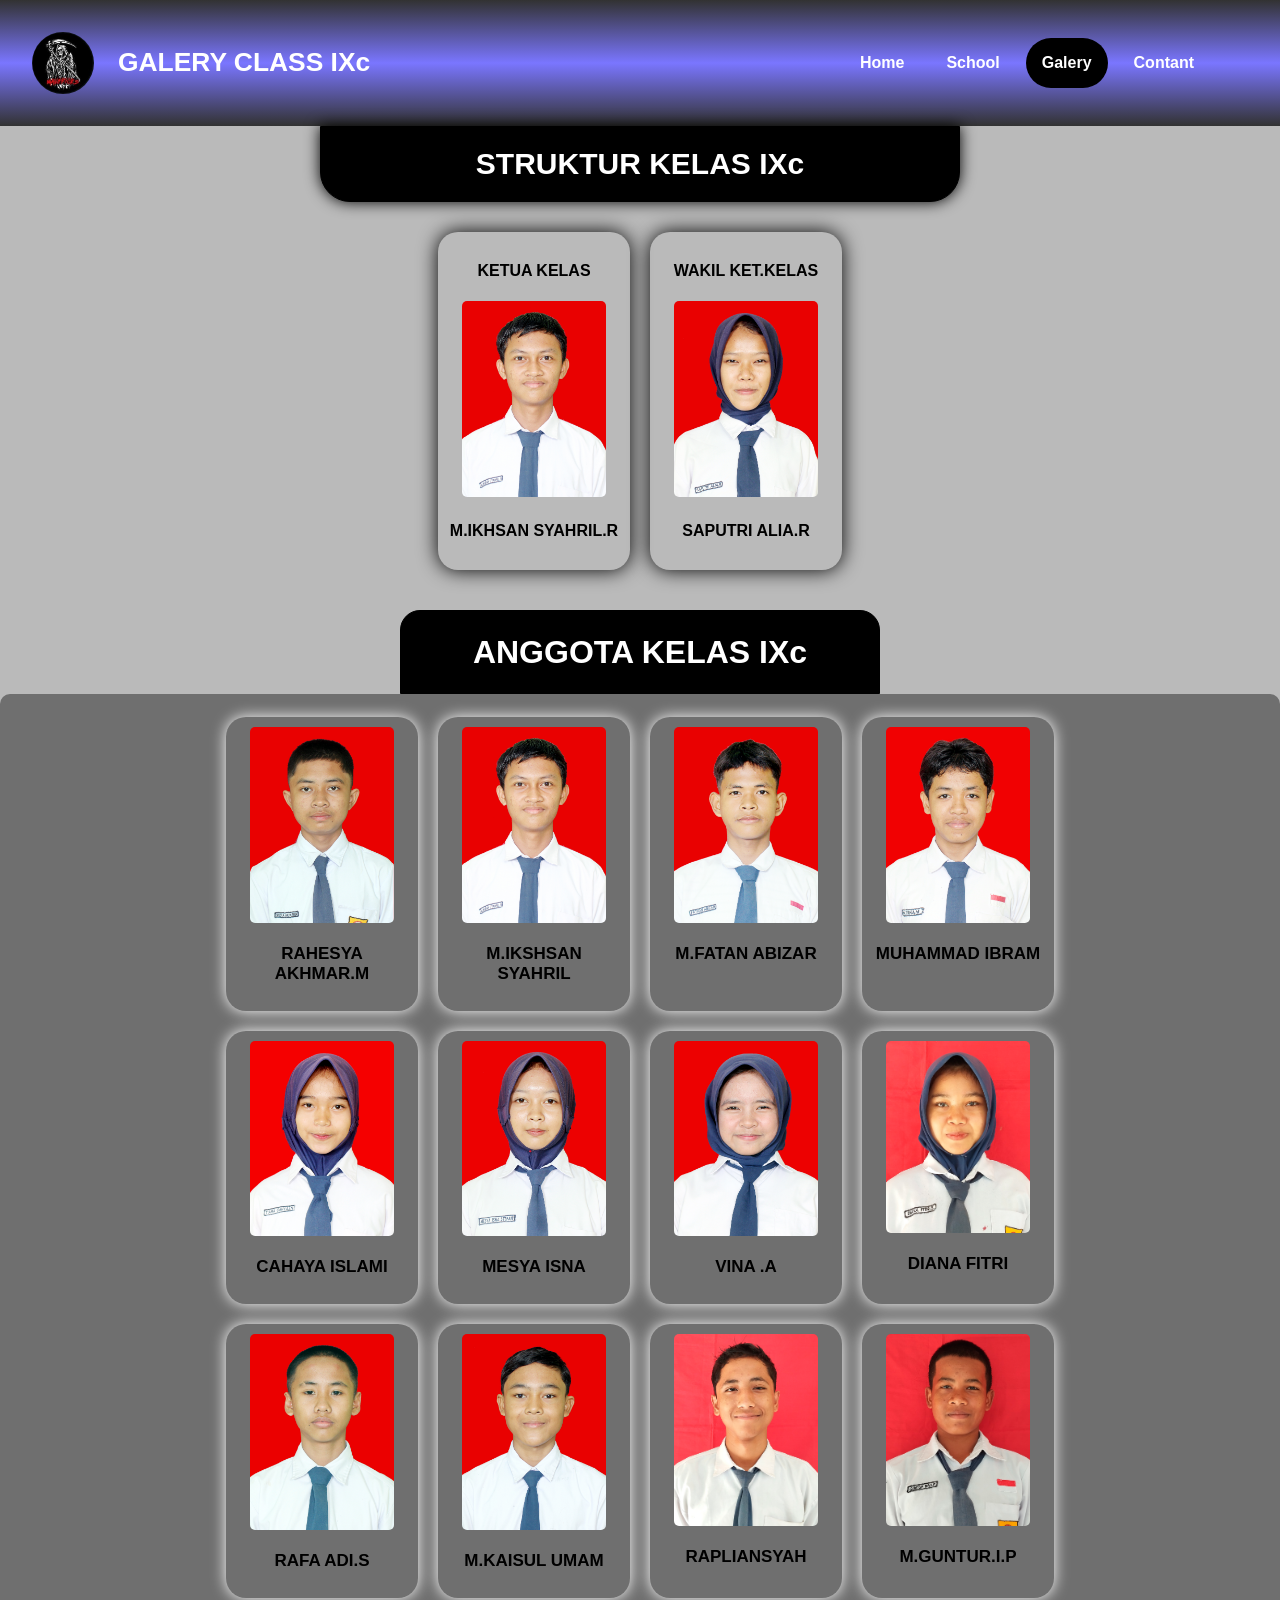
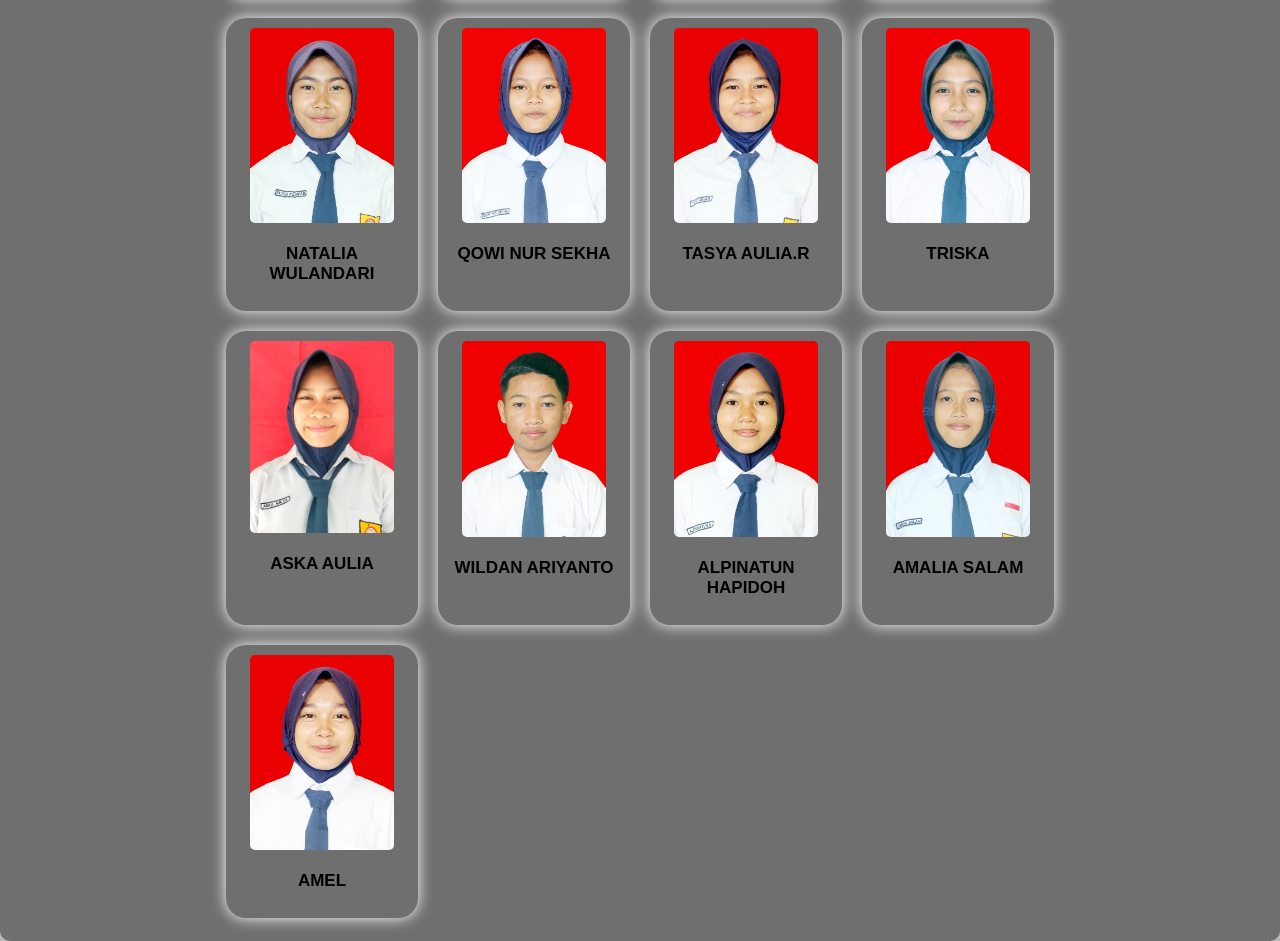
==== fotos.html @ 416683d1 "Add files via upload" ====
<!DOCTYPE html>
<html>
    <head>
        <title>Foto Kita</title>
        <link rel="stylesheet" href="foto.css">
    </head>
    <body>

        <nav class="navbar">
            <div class="logo">
                <img src="logoIXc.jpg" alt="">
                <h2>GALERY CLASS IXc</h2>
            </div>

            <div class="navbar-link">
            <ul>
                <li><a href="index.html">Home</a></li>
                <li><a href="sekolah.html">School</a></li>
                <li><a href="fotos.html" class="foto">Galery</a></li>
                <li><a href="#">Contant</a></li>
            </ul>
            </div>
        </nav>

        <div class="struk">
            <h1>STRUKTUR KELAS IXc</h1>
        </div>

        <div class="ketua">
            <div class="ketuakelas">
                <h4>KETUA KELAS</h4>
                <img src="syahril.JPG" alt="">
                <h4>M.IKHSAN SYAHRIL.R</h4>
            </div>
            <div class="ketuakelas">
                <h4>WAKIL KET.KELAS</h4>
                <img src="putri.JPG" alt="">
                <h4>SAPUTRI ALIA.R</h4>
            </div>
        </div>

        <div class="fotokita">
            <h1>ANGGOTA KELAS IXc</h1>
        </div>

        <div class="container">
            <div class="article">
                <img src="rahes.JPG" alt="">
                <h3>RAHESYA AKHMAR.M</h3>
            </div>
            <div class="article">
                <img src="syahril.JPG" alt="">
                <h3>M.IKSHSAN SYAHRIL</h3>
            </div>
            <div class="article">
                <img src="patan.JPG" alt="" >
                <h3>M.FATAN ABIZAR</h3>
            </div>
            <div class="article">
                <img src="ibram.JPG" alt="">
                <h3>MUHAMMAD IBRAM</h3>
            </div>
            <div class="article">
                <img src="cahaya.JPG" alt="">
                <h3>CAHAYA ISLAMI</h3>
            </div>
            <div class="article">
                <img src="mesya.JPG" alt="">
                <h3>MESYA ISNA</h3>
            </div>
            <div class="article">
                <img src="vina.JPG" alt="">
                <h3>VINA .A</h3>
            </div>
            <div class="article">
                <img src="diana.jpg" alt="">
                <h3>DIANA FITRI</h3>
            </div>
            <div class="article">
                <img src="rafa.JPG" alt="">
                <h3>RAFA ADI.S</h3>
            </div>
            <div class="article">
                <img src="kais.JPG" alt="">
                <h3>M.KAISUL UMAM</h3>
            </div>
            <div class="article">
                <img src="rapli.jpg" alt="">
                <h3>RAPLIANSYAH</h3>
            </div>
            <div class="article">
                <img src="guntur.jpg" alt="">
                <h3>M.GUNTUR.I.P</h3>
            </div>
            <div class="article">
                <img src="natalia.JPG" alt="">
                <h3>NATALIA WULANDARI</h3>
            </div>
            <div class="article">
                <img src="seha.JPG" alt="">
                <h3>QOWI NUR SEKHA</h3>
            </div>
            <div class="article">
                <img src="tasya.JPG" alt="">
                <h3>TASYA AULIA.R</h3>
            </div>
            <div class="article">
                <img src="triska.JPG" alt="">
                <h3>TRISKA</h3>
            </div>
            <div class="article">
                <img src="aska.jpg" alt="">
                <h3>ASKA AULIA</h3>
            </div>
            <div class="article">
                <img src="wildan.JPG" alt="">
                <h3>WILDAN ARIYANTO</h3>
            </div>
            <div class="article">
                <img src="alpina.JPG" alt="">
                <h3>ALPINATUN HAPIDOH</h3>
            </div>
            <div class="article">
                <img src="amalia.JPG" alt="">
                <h3>AMALIA SALAM</h3>
            </div>
            <div class="article">
                <img src="amel.JPG" alt="">
                <h3>AMEL</h3>
            </div>
        </div>
    </body>
</html>
---- foto.css ----
.container{
    display: grid;
    justify-content: center;
    grid-template-columns: repeat(4, 12rem);
    padding: 23px;
    gap: 20px;
    border-radius: 10px;
    background-color: rgb(111, 111, 111);
    /* background: linear-gradient(to bottom, #0000FF, #6495ED, #00FFFF); */
}

.article{
    width: 12rem;
    /* justify-content: space-between; */
    gap: 10px;
    padding: 10px;
    /* border: 1px soli white; */
    /* background-color: rgb(255, 255, 255); */
    box-shadow: 0 0 15px white;
    border-radius: 20px;
    align-items: center;
    text-align: center;
}

.article img{
    width: 9rem;
    border-radius: 5px;
}

.container h3{
    font-size: 17px;
    font-weight: 700;
}

.ketua{
    display: flex;
    justify-content: center;
    text-align: center;
    padding: 20px;
    align-items: center;
    gap: 20px;
    border-radius: 15px;
    /* background-color: white;
    width: 400px; */
    /* margin-top: 20px;
    margin-left: 20rem;
    margin-right: 20rem; */
}

.ketuakelas{
    width: 12rem;
    padding: 9px;
    /* border: 1px solid rgb(212, 212, 212); */
    /* background-color: rgb(255, 0, 0); */
    box-shadow: 0 0 20px black;
    border-radius: 20px;
    text-align: center;
}

.textketua h1{
    color: white;
    flex-direction: column;
    text-align: center;
}

.ketuakelas img{
    width: 9rem;
    border-radius: 5px;
}

.struk{
    display: flex;
    justify-content: center;
    text-align: center;
    font-size: 15px;
    border: 1px solid rgb(0, 0, 0);
    margin-left: 20rem;
    margin-right: 20rem;
    margin-bottom: 10px;
    color: white;
    background-color: #000000;
    box-shadow: 0 0 15px black;
    border-bottom-right-radius: 30px;
    border-bottom-left-radius: 30px;
}

.fotokita{
    display: flex;
    justify-content: center;
    text-align: center;
    padding: 1px;
    background-color: #000000;
    color: white;
    margin-right: 25rem;
    margin-left: 25rem;
    border: 1px solid black;
    margin-top: 20px;
    border-top-left-radius: 20px;
    border-top-right-radius: 20px;
}

*{
    box-sizing: border-box;
    font-family: 'Gill Sans', 'Gill Sans MT', Calibri, 'Trebuchet MS', sans-serif;
}

body{
    margin: 0;
    padding: 0;
    background-color: #bababa;
}

.navbar{
    display: flex;
    justify-content: space-between;
    align-items: center;
    /* background-color: #333; */
    background: linear-gradient(to top, rgb(50, 50, 50), rgb(122, 118, 255), rgb(50, 50, 50));
    font-weight: bold;
    color: white;
}

.logo{
    font-size: 1.1rem;
    margin: .5rem;
    font-weight: bold;
    justify-content: space-between;
    align-items: center;
    display: flex;
    text-align: center;
}

.logo img{
    padding: 14px;
    width: 90px;
    border-radius: 55px;
    margin: 10px;
}

.navbar-link ul{
    margin: 0;
    padding: 0;
    display: flex;
    margin-right: 70px;
    gap: 10px;
}

.navbar-link li{
    list-style: none;
}

.navbar-link li a{
    text-decoration: none;
    color: white;
    padding: 1rem;
    display: block;
}

.navbar-link li:hover{
    background-color: #000000;
    border-radius: 190px;
    transition: all .3s ease-in-out;
}

.foto{
    background-color: #000000;
    border-radius: 190px;
}

@media (max-width: 720px){

    .navbar{
        flex-direction: column;
        align-items: center;
    }

    .logo{
        font-size: 1.3rem;
        margin: .5rem;
        font-weight: bold;
        justify-content: space-between;
        align-items: center;
        flex-direction: column;
        /* display: flex; */
        text-align: center;
    }

    .logo img{
        width: 9rem;
        border-radius: 200px;
    }

    .navbar-link li:hover{
        border-radius: 190px;
        transition: all .1s ease-in-out;
        background-color: #000000;
    }

    .container{
        display: grid;
        justify-content: center;
        grid-template-columns: repeat(2, 10rem);
        padding: 25px;
        gap: 10px;
        border-radius: 10px;
    }

    .article{
        width: 10rem;
        padding: 10px;
        border: 1px solid black;
        background-color: rgb(212, 212, 212);
        border-radius: 20px;
        text-align: center;
    }

    .article img{
        width: 8rem;
        border-radius: 5px;
    }

    .container h3{
        font-size: 15px;
        font-family: 'Gill Sans', 'Gill Sans MT', Calibri, 'Trebuchet MS', sans-serif;
        font-weight: 700;
    }
    

    .ketuakelas img{
        width: 8rem;
        border-radius: 5px;
    }

    .ketua{
        justify-content: center;
        padding: 15px;
        gap: 20px;
        border-radius: 20px;
        display: flex;
        margin-left: 10px;
        margin-right: 10px;
    }

    .ketuakelas{
        padding: 1px;
        border: 1px solid black;
        background-color: rgb(212, 212, 212);
        border-radius: 20px;
        text-align: center;
        width: 10rem;
    }
    .ketuakelas h4{
        font-size: 15.5px;
        font-weight: bolder;
    }

    .struk{
        font-size: 15px;
        margin-left: 10px;
        margin-right: 10px;
        border-bottom-right-radius: 30px;
        border-bottom-left-radius: 30px;
    }

    .fotokita{
        font-size: 13px;
        margin-left: 100px;
        margin-right: 100px;
    }

    .navbar-link ul{
        margin: 0;
        padding: 0;
        display: flex;
    }

}

@media (max-width: 1000px){

    .navbar{
        flex-direction: column;
        align-items: center;
    }

    .logo{
        font-size: 3rem;
        margin: .5rem;
        font-weight: bold;
        justify-content: space-between;
        align-items: center;
        flex-direction: column;
        text-align: center;
    }

    .logo img{
        width:15rem;
        border-radius: 200px;
    }

    .navbar-link ul{
        margin: 0;
        padding: 0;
        display: flex;
        gap: 10px;
    }

    .navbar-link a{
        font-size: 2rem;
        padding: 1rem;
    }
    
    .navbar-link li:hover{
        border-radius: 190px;
        transition: all .1s ease-in-out;
        background-color: #000000;
    }
}
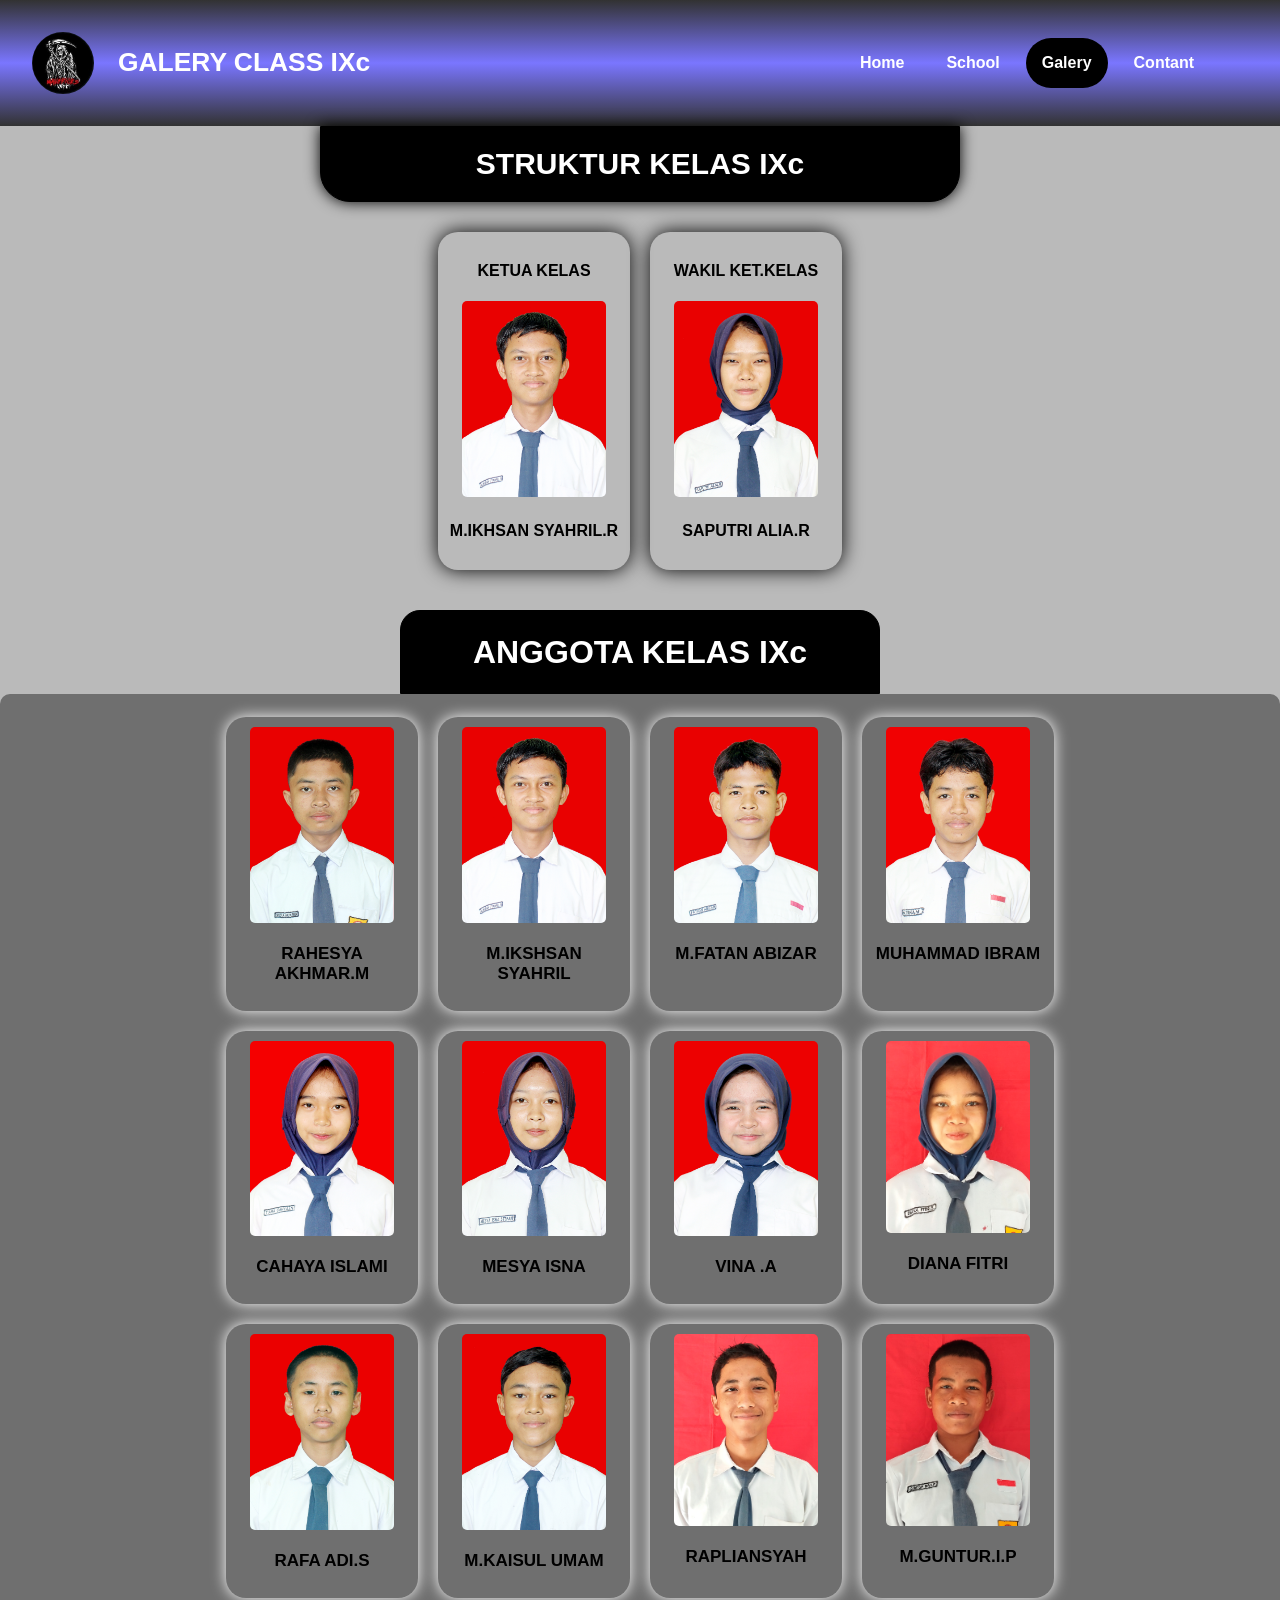
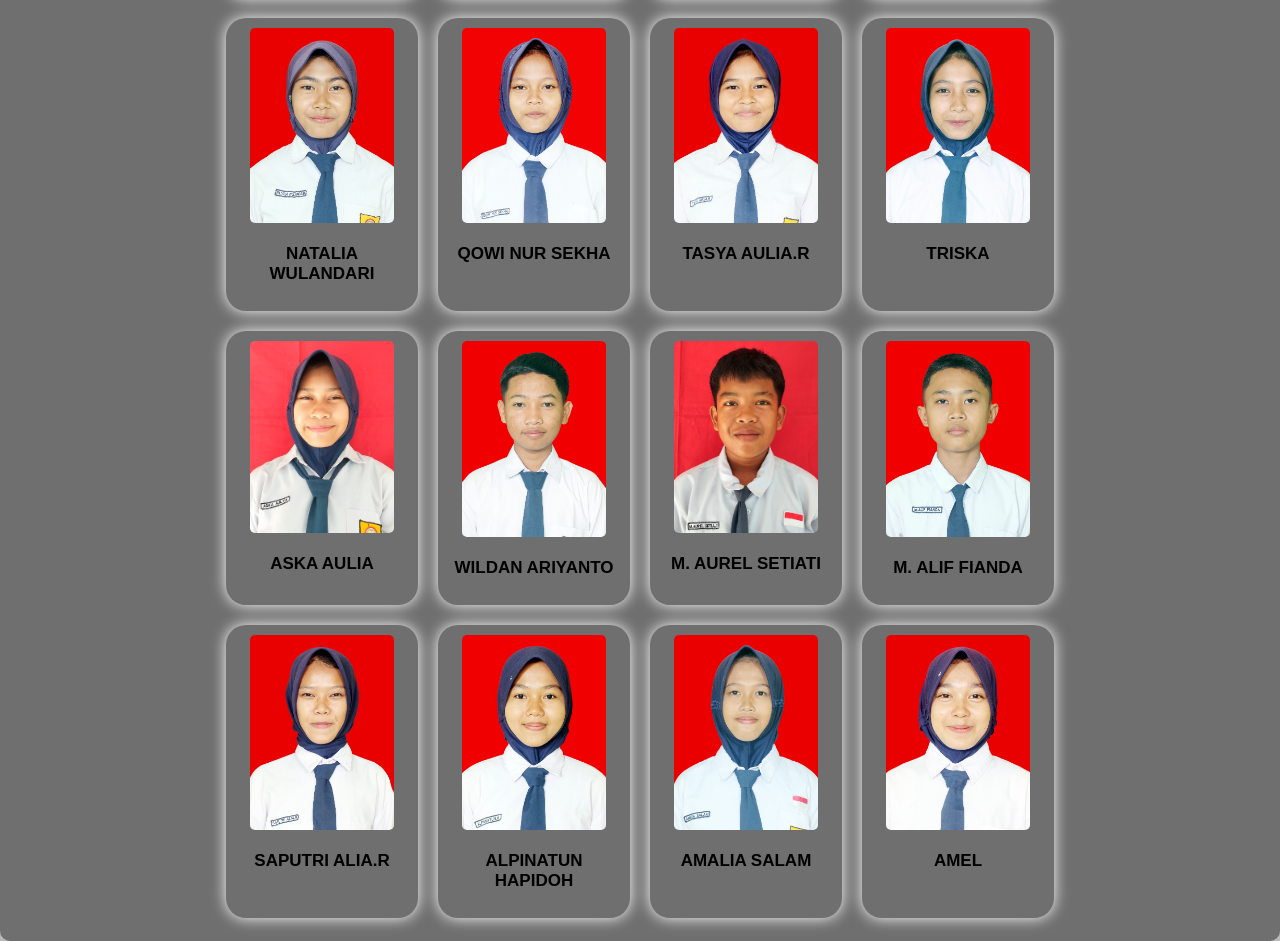
==== commit 41b948e5: "Update fotos.html" ====
--- a/fotos.html
+++ b/fotos.html
@@ -117,6 +117,18 @@
                 <h3>WILDAN ARIYANTO</h3>
             </div>
             <div class="article">
+                <img src="aurel.jpg" alt="">
+                <h3>M. AUREL SETIATI</h3>
+            </div>
+            <div class="article">
+                <img src="pian.JPG" alt="">
+                <h3>M. ALIF FIANDA</h3>
+            </div>
+            <div class="article">
+                <img src="putri.JPG" alt="">
+                <h3>SAPUTRI ALIA.R</h3>
+            </div>
+            <div class="article">
                 <img src="alpina.JPG" alt="">
                 <h3>ALPINATUN HAPIDOH</h3>
             </div>
@@ -130,4 +142,4 @@
             </div>
         </div>
     </body>
-</html>+</html>
--- a/foto.css
+++ b/foto.css
@@ -294,25 +294,99 @@
     }
 
     .logo img{
-        width:15rem;
-        border-radius: 200px;
+        width: 20rem;
+        border-radius: 500px;
     }
 
     .navbar-link ul{
-        margin: 0;
-        padding: 0;
+        margin: 10px;
+        padding: 10px;
         display: flex;
-        gap: 10px;
+        gap: 5rem;
     }
 
     .navbar-link a{
-        font-size: 2rem;
-        padding: 1rem;
+        font-size: 40px;
     }
     
     .navbar-link li:hover{
+        padding: 5px;
         border-radius: 190px;
         transition: all .1s ease-in-out;
         background-color: #000000;
     }
-}+
+    .container{
+        display: grid;
+        justify-content: center;
+        grid-template-columns: repeat(2, 23rem);
+        padding: 50px;
+        gap: 30px;
+        border-radius: 10px;
+    }
+
+    .article{
+        width: 23rem;
+        border: 1px solid black;
+        padding: 10px;
+        background-color: rgb(212, 212, 212);
+        border-radius: 20px;
+        text-align: center;
+    }
+
+    .article img{
+        margin-top: 20px;
+        width: 18rem;
+        border-radius: 5px;
+    }
+
+    .container h3{
+        font-size: 30px;
+        font-family: 'Gill Sans', 'Gill Sans MT', Calibri, 'Trebuchet MS', sans-serif;
+        font-weight: 700;
+    }
+
+    .fotokita{
+        font-size: 28px;
+        margin-left: 100px;
+        margin-right: 100px;
+        border-top-left-radius: 50px;
+    border-top-right-radius: 50px;
+    }
+
+    .ketuakelas img{
+        width: 20rem;
+        border-radius: 5px;
+    }
+
+    .ketua{
+        justify-content: center;
+        padding: 15px;
+        gap: 20px;
+        border-radius: 20px;
+        display: flex;
+        margin-left: 100px;
+        margin-right: 100px;
+    }
+
+    .ketuakelas{
+        padding: 1px;
+        border: 1px solid black;
+        background-color: rgb(212, 212, 212);
+        border-radius: 20px;
+        text-align: center;
+        width: 25rem;
+    }
+    .ketuakelas h4{
+        font-size:30px;
+        font-weight: bolder;
+    }
+
+    .struk{
+        font-size: 23px;
+        margin-left: 50px;
+        margin-right: 50px;
+        border-bottom-right-radius: 30px;
+        border-bottom-left-radius: 30px;
+    }
+}
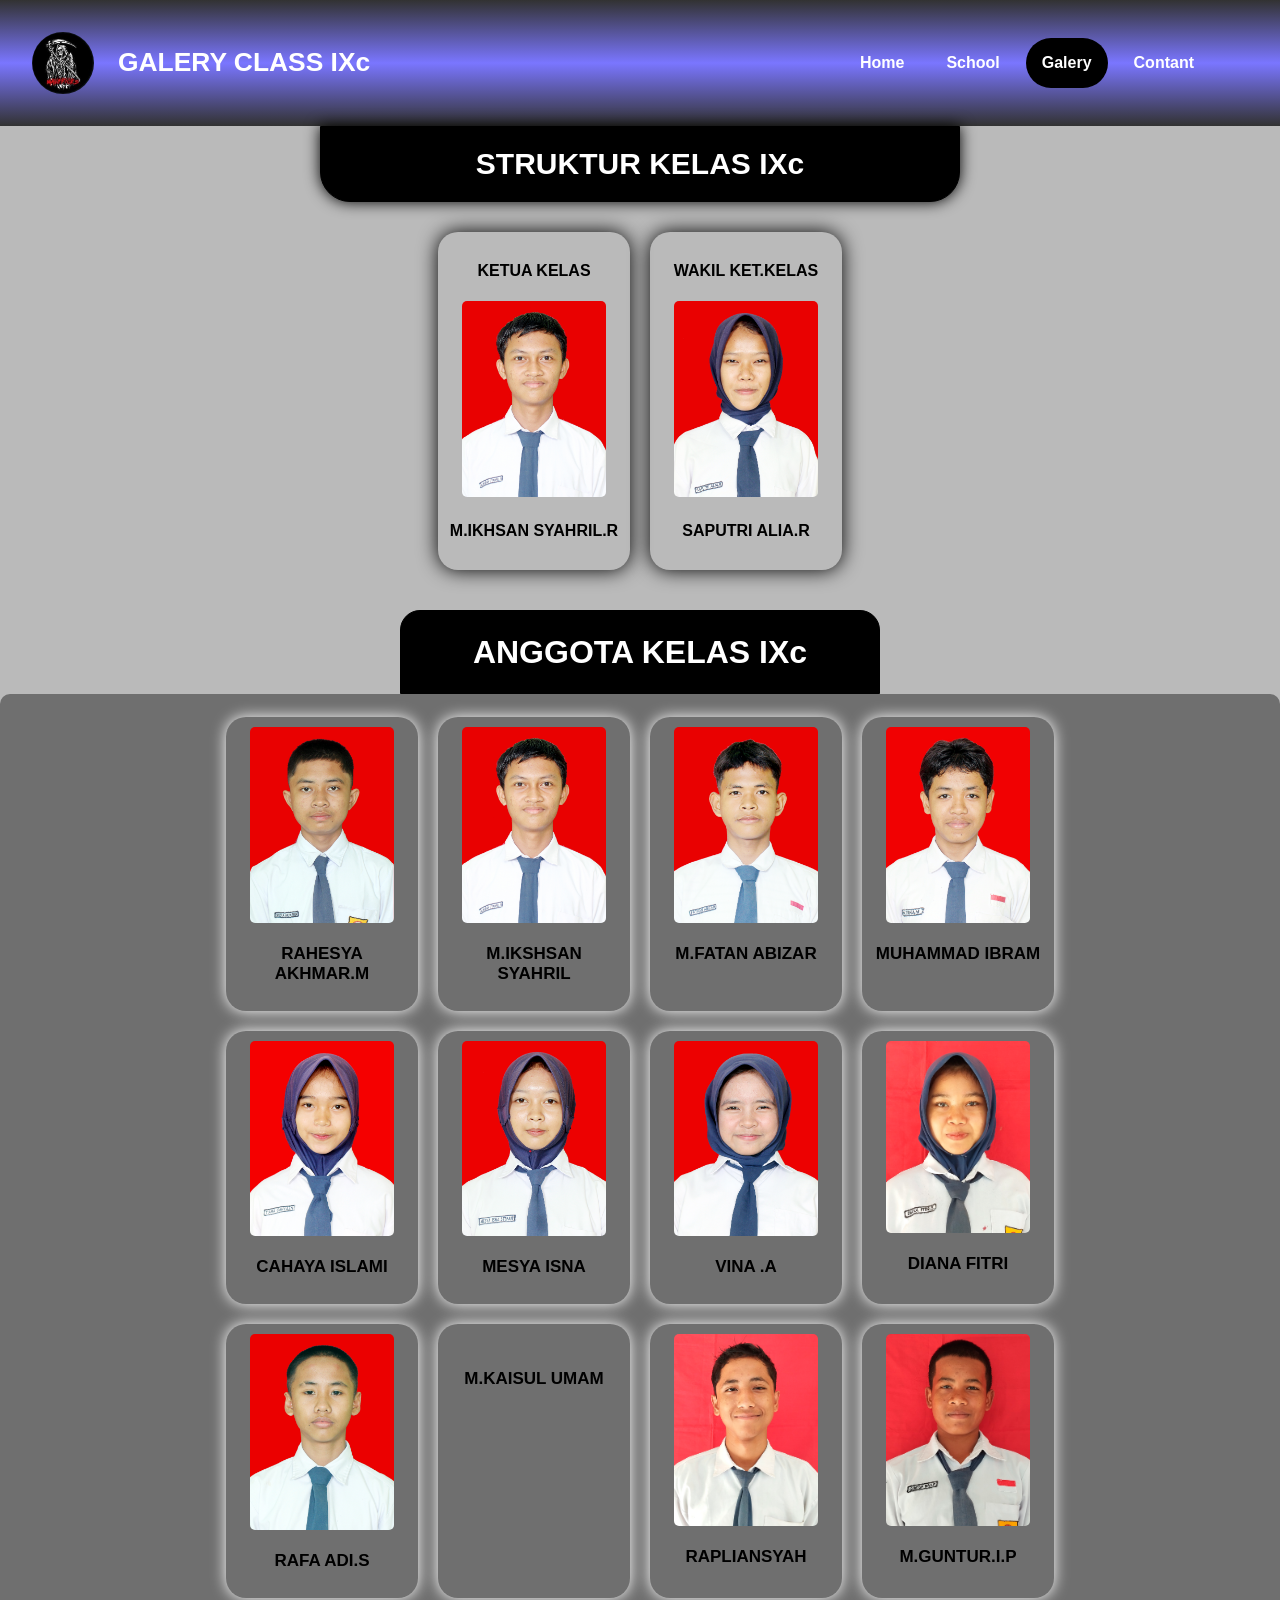
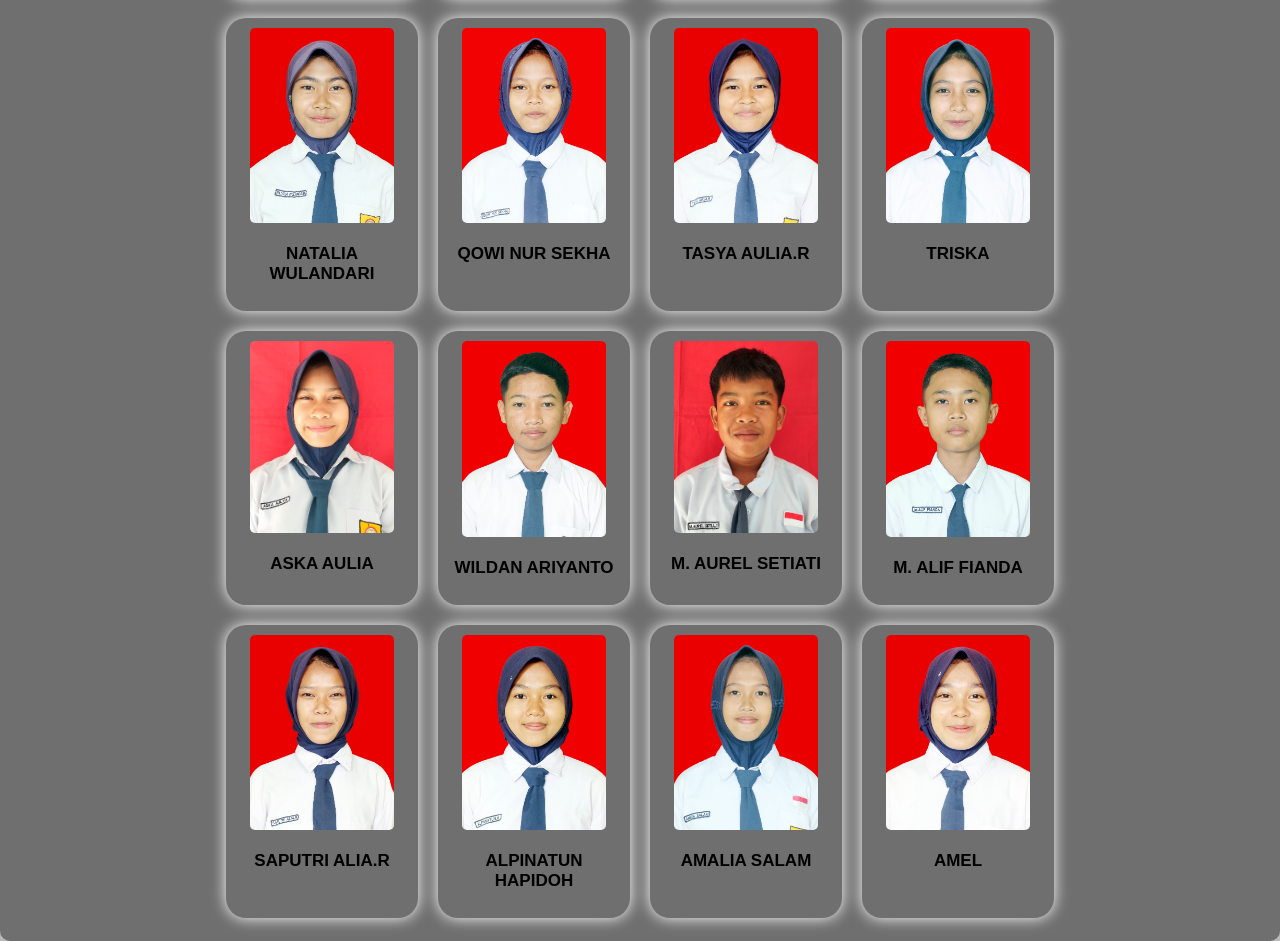
==== commit 16abf6f7: "Update fotos.html" ====
--- a/fotos.html
+++ b/fotos.html
@@ -81,7 +81,7 @@
                 <h3>RAFA ADI.S</h3>
             </div>
             <div class="article">
-                <img src="kais.JPG" alt="">
+                <img src="" alt="">
                 <h3>M.KAISUL UMAM</h3>
             </div>
             <div class="article">
